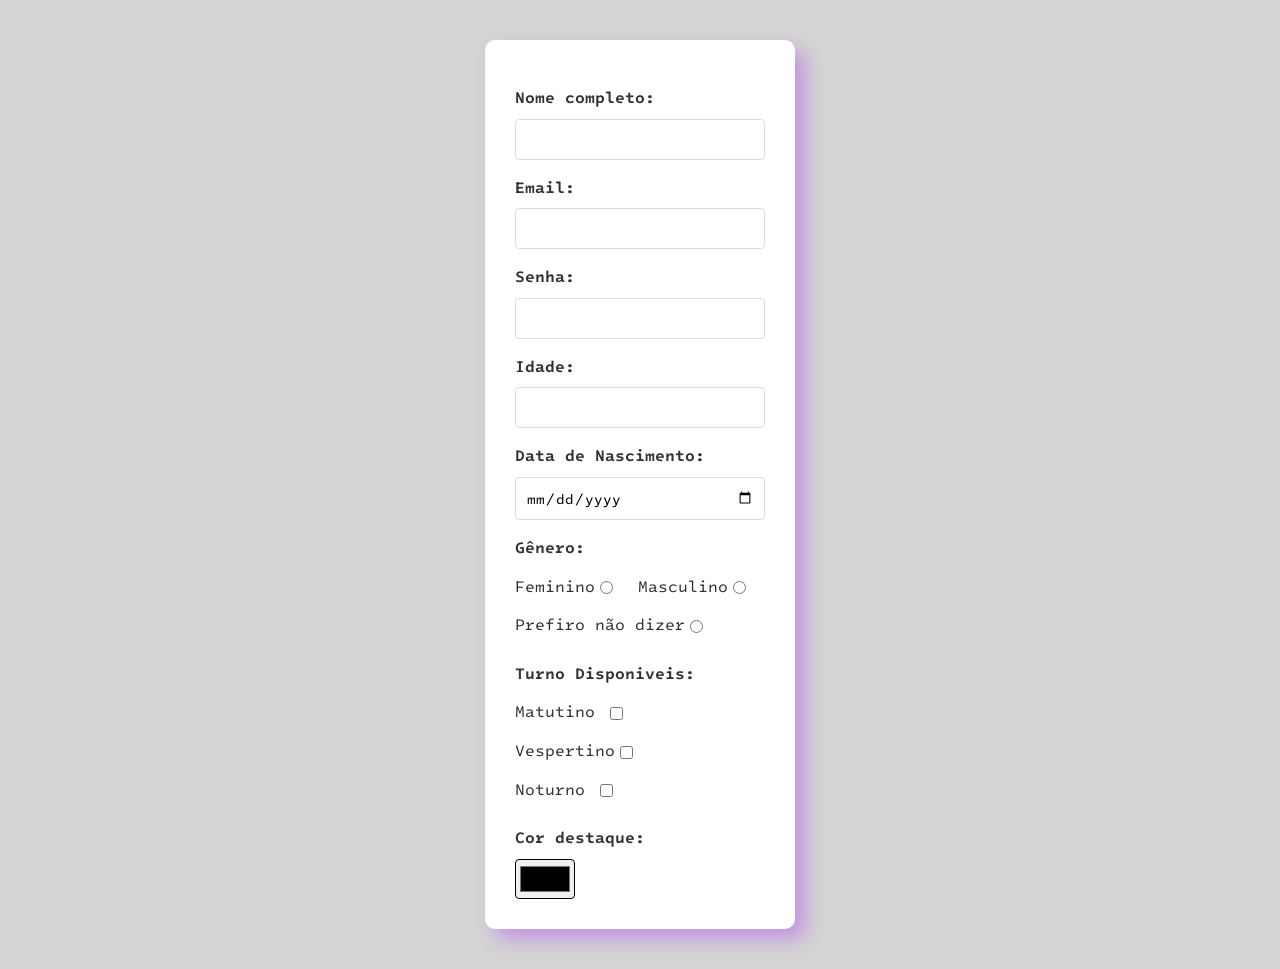
==== Atividade01.html @ 2a87ea3b "aividade html e css concluida" ====
<!DOCTYPE html>
<html lang="pt/br">
<head>
    <meta charset="UTF-8">
    <meta name="viewport" content="width=device-width, initial-scale=1.0">
    <title>Atividade01</title>
    <link rel="stylesheet" href="Atividade01.style.css">
</head>
<body>
    <form>
        <label for="nome">Nome completo:</label>
        <input id="nome" type="text" name="edtNome" />

        <label for="email">Email:</label>
        <input id="email"  type="email" name="edtEmail" />

        <label for="senha">Senha:</label>
        <input id="senha"  type="password" name="edtSenha" />

        <label for="idade">Idade:</label>
        <input id="idade"  type="number" name="edtIdade" />

        <label for="nascimento">Data de Nascimento:</label>
        <input id="nascimento"  type="date" name="edtNascimento" />

        <label>Gênero:</label>
        <label>Feminino<input id="fem" name="genero" type="radio"/></label>
        <label>Masculino<input id="masc" name="genero" type="radio"/></label>
        <label>Prefiro não dizer<input id="outros" name="genero" type="radio"/></label>

        <label>Turno Disponiveis:</label>
        <label>Matutino  <input    type="checkbox"/></label>
        <label>Vespertino<input    type="checkbox"/></label>
        <label>Noturno   <input    type="checkbox"/></label>

        <label for="cor"> Cor destaque:</label>
        <input id="cor"  type="color" name="cor" />
    </form>


    <script src="script.js"></script>
</body>
</html>
---- Atividade01.style.css ----
@import url('https://fonts.googleapis.com/css2?family=Edu+AU+VIC+WA+NT+Guides:wght@400..700&family=Intel+One+Mono:ital,wght@0,300..700;1,300..700&family=Supermercado+One&display=swap');
:root{
    --primary-color: #4A90E2;
    --bg-color: #d5d4d4;
    --text-color: #333;
    --border-color: #DDD;
}
*{
    margin: 0;
    padding: 0;
    box-sizing: border-box;
}

body{
    font-family: "Intel One Mono", "Segoe UI", SansSerif;
    background-color: var(--bg-color);
    color: var(--text-color);
    line-height: 1.6;
    display: flex;
    justify-content: center;
    padding: 40px 20px;
}

label{
    display: block;
    font-weight: 600;
    margin-bottom: 8px;
}

input[type="text"],input[type="email"],
input[type="password"],
input[type="number"],
input[type="date"]{
    width: 100%;
    padding: 8px;
}

form{
    background-color: white;
    padding: 30px;
    border-radius: 10px;
    box-shadow: 10px 10px 19px rgba(157, 0, 255, 0.3);
    width: 25%;
    max-width: 500px;
}

label {
    display: block;
    font-weight: 600;
    margin-top: 15px;
    margin-bottom: 8px;
}

input[type="text"],
input[type="email"],
input[type="password"],
input[type="number"],
input[type="date"] {
    width: 100%;
    padding: 10px;
    border: 1px solid var(--border-color);
    border-radius: 4px;
    font-family: inherit;
    font-size: 14px;
    outline: none;
    transition: border-color 0.2s;
}

input[type="text"]:focus,
input[type="email"]:focus,
input[type="password"]:focus,
input[type="number"]:focus,
input[type="date"]:focus
{
    border-color: var(--primary-color);
}

form label:has(input[type="radio"]),
form label:has(input[type="checkbox"]){
    display: inline-block;
    font-weight: normal;
    margin-right: 15px;
    margin-top: 5px;
    cursor: pointer;
}

input[type="radio"],
input[type="checkbox"]{
    margin-left: 5px;
    vertical-align: middle;
}

input[type="color"]{
    display: block;
    width: 60px;
    height: 40px;
    border-color: 1px solid var(--border-color);
    border-radius: 4px;
    cursor: pointer;
    padding: 2px;
}
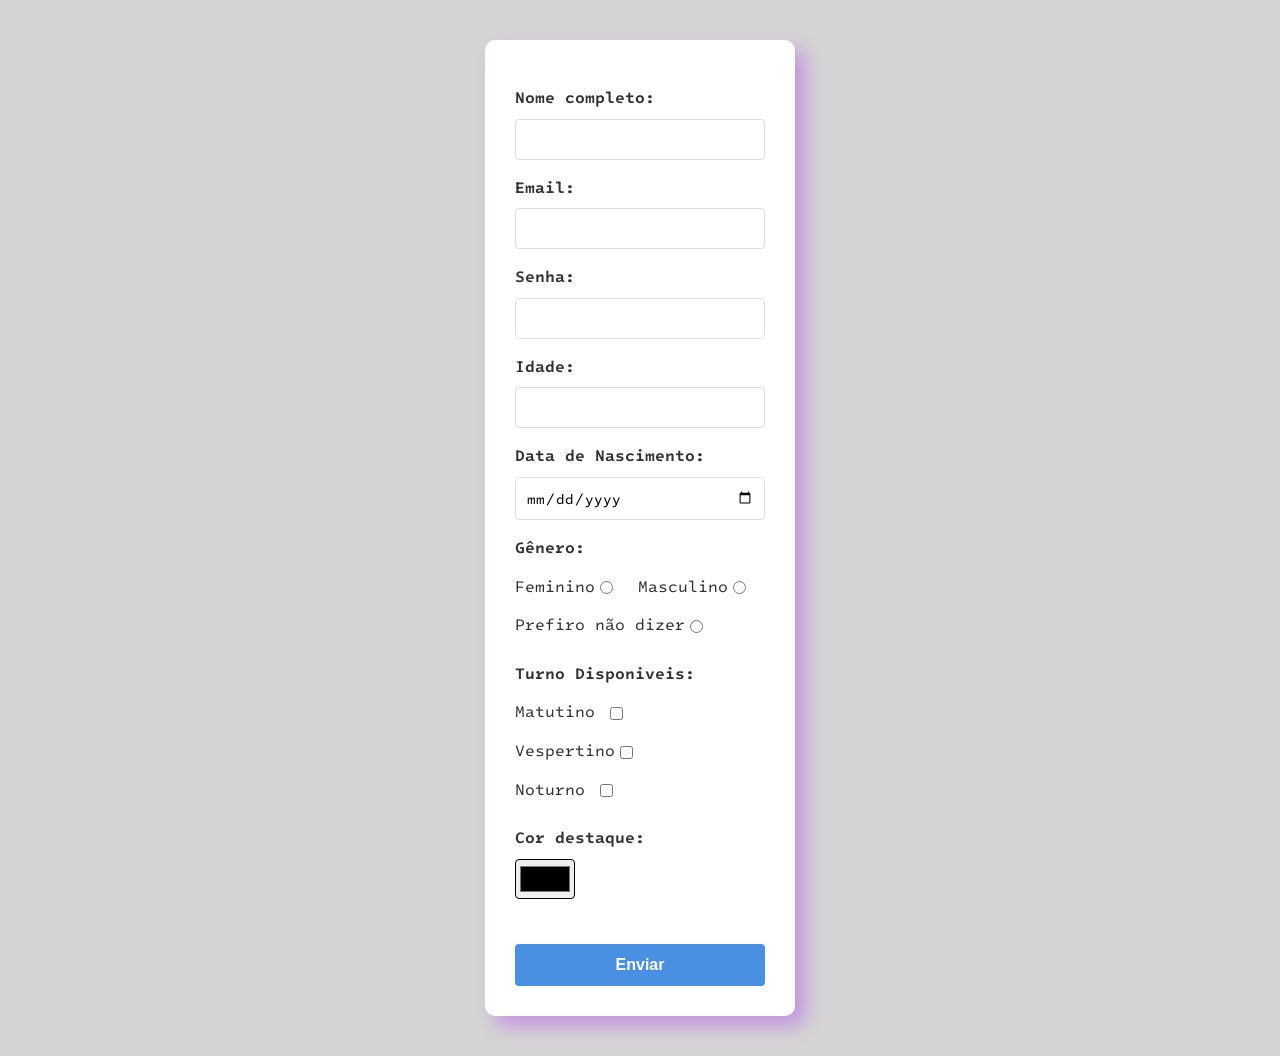
==== commit 6f08d0e3: "criar coloração dinamica -criar o arquivo JS -Adicionar um Event Listener para quando o input color " ====
--- a/Atividade01.html
+++ b/Atividade01.html
@@ -7,7 +7,7 @@
     <link rel="stylesheet" href="Atividade01.style.css">
 </head>
 <body>
-    <form>
+    <form id="formulario">
         <label for="nome">Nome completo:</label>
         <input id="nome" type="text" name="edtNome" />
 
@@ -35,9 +35,10 @@
 
         <label for="cor"> Cor destaque:</label>
         <input id="cor"  type="color" name="cor" />
+        <br>
+        <button>Enviar</button>
+        <script src="Atividade01.html.js"></script>
+
     </form>
-
-
-    <script src="script.js"></script>
 </body>
 </html>
--- a/Atividade01.style.css
+++ b/Atividade01.style.css
@@ -98,4 +98,26 @@
     border-radius: 4px;
     cursor: pointer;
     padding: 2px;
+}
+
+button{
+    width: 100%;
+    padding: 12px;
+    margin-top: 20px;
+    background-color: var(--primary-color);
+    color: white;
+    border: none;
+    border-radius: 4px;
+    font-size: 16px;
+    font-weight: 600;
+    cursor: pointer;
+    transition:  border-color 0.3s;
+}
+
+button:hover{
+    filter: brightness(90%);
+}
+
+button:active{
+    transform: scale(98%);
 }
